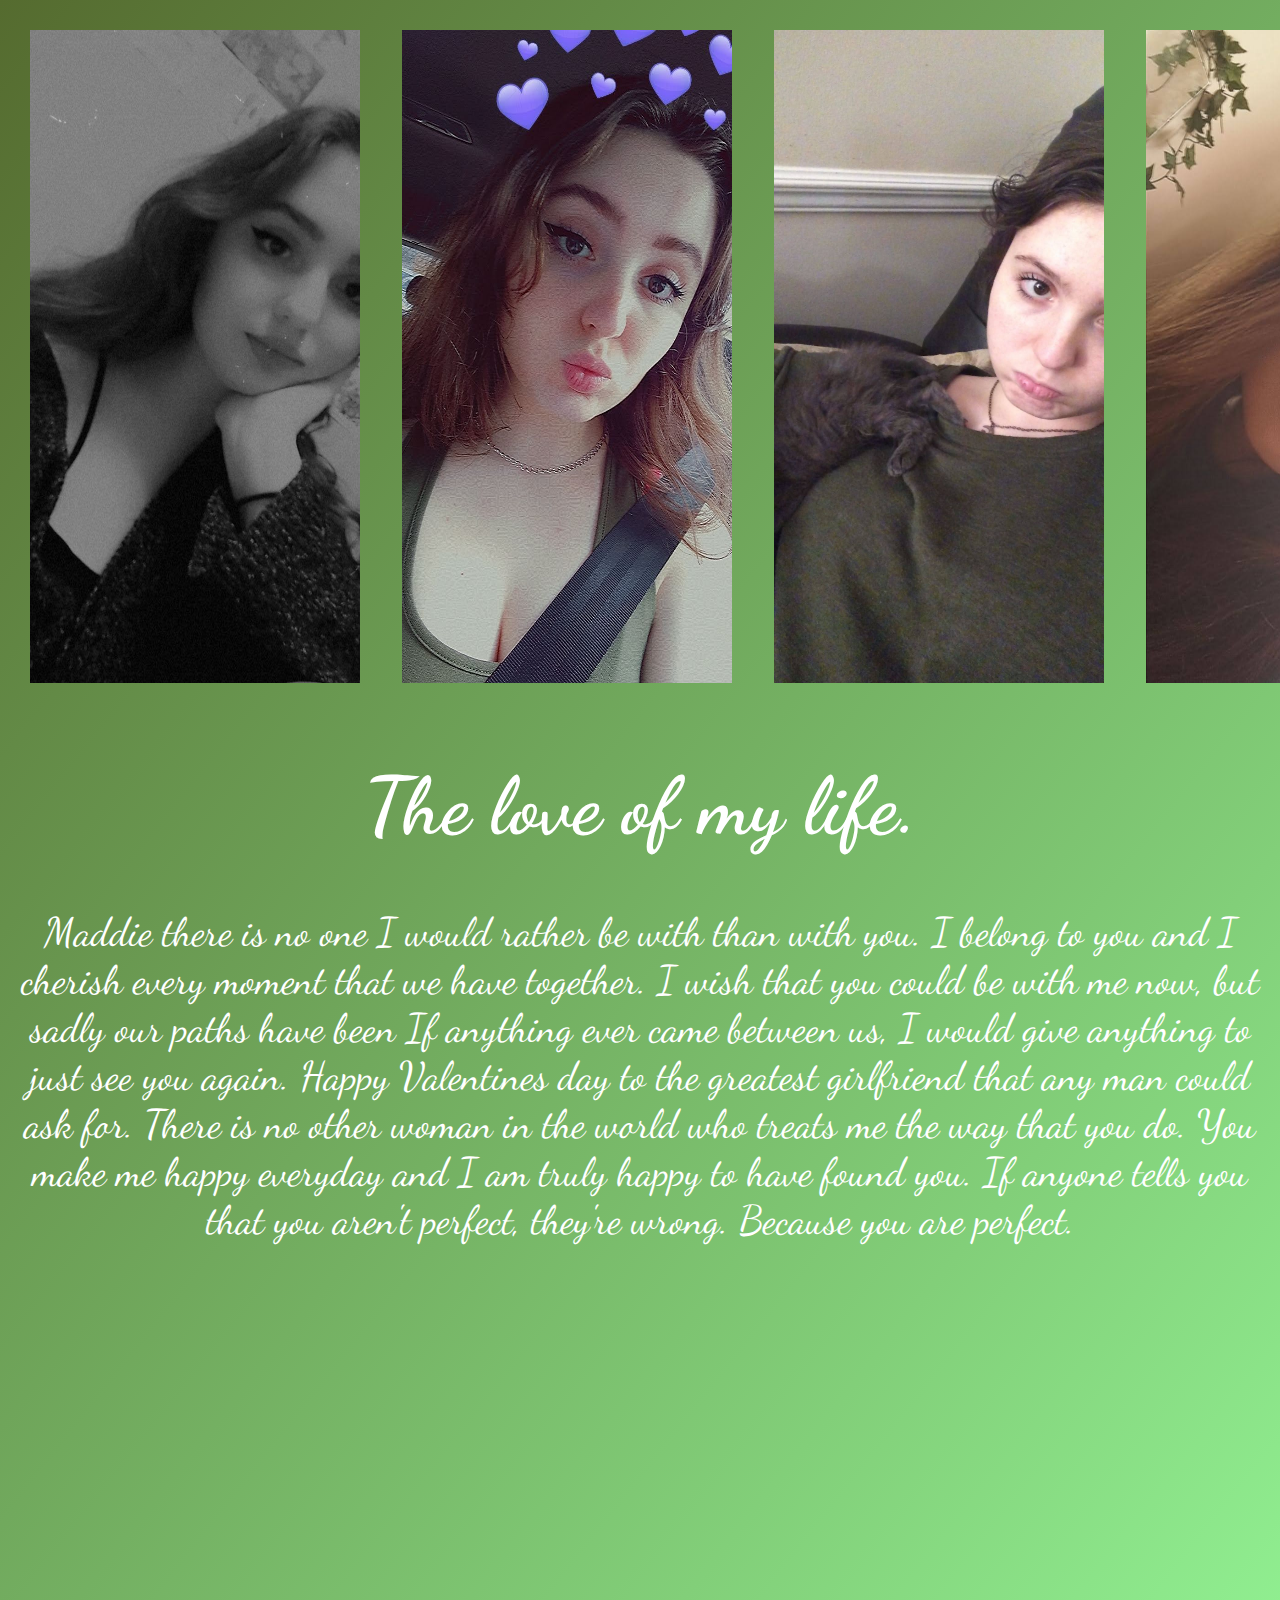
==== index.html @ d5a6c3eb "Rename Untitled-1.html to index.html" ====
<!DOCTYPE html>
<html>
    <head>
        <link rel="stylesheet" href="Maddie.css">
        <link rel="preconnect" href="https://fonts.googleapis.com">
        <link rel="preconnect" href="https://fonts.gstatic.com" crossorigin>
        <link href="https://fonts.googleapis.com/css2?family=Dancing+Script&display=swap" rel="stylesheet">
    </head>
    <body>
        <table>
            <tr>
                <td><img src = "Snapchat-564105712.jpg" alt="Maddie" class="image"></td>
                <td><img src = "Snapchat-902780619.jpg" alt ="Maddie" class="image"></td>
                <td><img src = "Snapchat-2041034720.jpg" alt = "Maddie" class="image"></td>
                <td><img src = "Snapchat-2000741268.jpg" alt = "Maddie" class="image"></td>
                <td><img src = "Snapchat-566912276.jpg" alt = "Maddie" class="image"></td>
            </tr>
        </table>
            <div class="text">
                <h1>The love of my life.</h1>
                <p>Maddie there is no one I would rather be with than with you. I belong to you and I cherish every moment that we have together. I wish that you could be with me now, but sadly our paths have been If anything ever came between us, I would give anything to just see you again. Happy Valentines day to the greatest girlfriend that any man could ask for. There is no other woman in the world who treats me the way that you do. You make me happy everyday and I am truly happy to have found you. If anyone tells you that you aren't perfect, they're wrong. Because you are perfect. </p>
            </div>
        
         <iframe width="560" height="315" src="https://www.youtube.com/embed/RSsTx2TBrww" title="YouTube video player" frameborder="0" allow="accelerometer; autoplay; clipboard-write; encrypted-media; gyroscope; picture-in-picture; web-share" allowfullscreen></iframe>
         
         <iframe width="560" height="315" src="https://www.youtube.com/embed/u7XjPmN-tHw" title="YouTube video player" frameborder="0" allow="accelerometer; autoplay; clipboard-write; encrypted-media; gyroscope; picture-in-picture; web-share" allowfullscreen></iframe>
</body>
</html>
---- Maddie.css ----
.image{
    height: 652.5px;
    display: block;
    width: 330px;
}

.text{
    color:white;
    font-size: 40px;
    top: 50%;
    left: 50%;
    text-align:center;
    font-family: 'Dancing Script', cursive;
}
body{
    background-color: darkolivegreen;
    background-image: linear-gradient(to bottom right, darkolivegreen, lightgreen);
}
td{
    padding:20px;
}
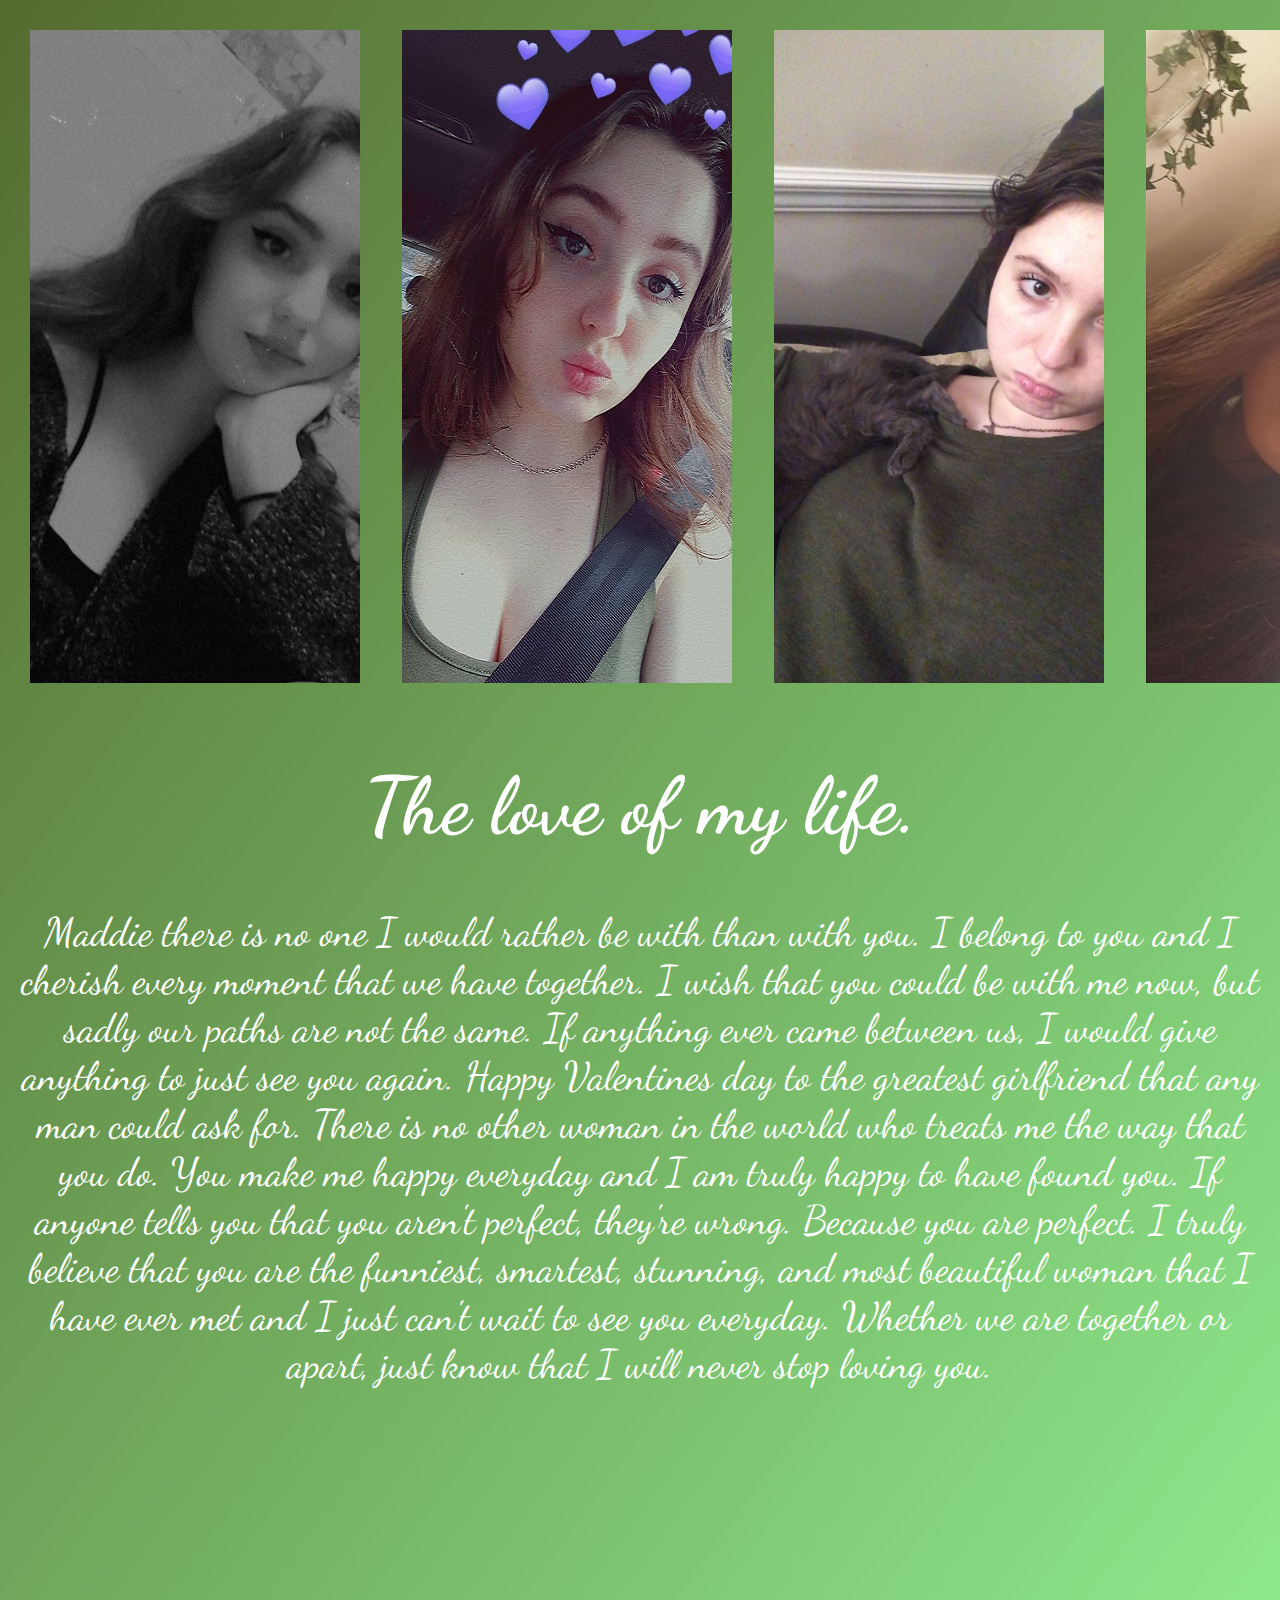
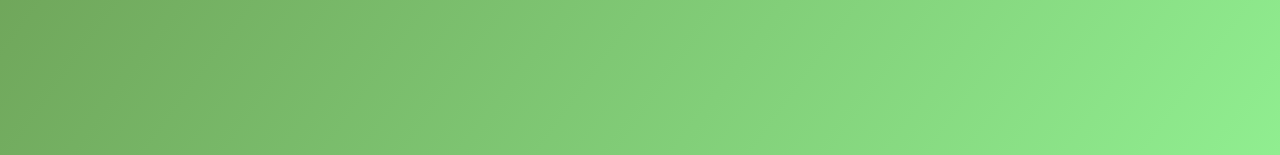
==== commit de6c6bcb: "Update index.html" ====
--- a/index.html
+++ b/index.html
@@ -18,7 +18,7 @@
         </table>
             <div class="text">
                 <h1>The love of my life.</h1>
-                <p>Maddie there is no one I would rather be with than with you. I belong to you and I cherish every moment that we have together. I wish that you could be with me now, but sadly our paths have been If anything ever came between us, I would give anything to just see you again. Happy Valentines day to the greatest girlfriend that any man could ask for. There is no other woman in the world who treats me the way that you do. You make me happy everyday and I am truly happy to have found you. If anyone tells you that you aren't perfect, they're wrong. Because you are perfect. </p>
+                <p>Maddie there is no one I would rather be with than with you. I belong to you and I cherish every moment that we have together. I wish that you could be with me now, but sadly our paths are not the same. If anything ever came between us, I would give anything to just see you again. Happy Valentines day to the greatest girlfriend that any man could ask for. There is no other woman in the world who treats me the way that you do. You make me happy everyday and I am truly happy to have found you. If anyone tells you that you aren't perfect, they're wrong. Because you are perfect. I truly believe that you are the funniest, smartest, stunning, and most beautiful woman that I have ever met and I just can't wait to see you everyday. Whether we are together or apart, just know that I will never stop loving you. </p>
             </div>
         
          <iframe width="560" height="315" src="https://www.youtube.com/embed/RSsTx2TBrww" title="YouTube video player" frameborder="0" allow="accelerometer; autoplay; clipboard-write; encrypted-media; gyroscope; picture-in-picture; web-share" allowfullscreen></iframe>
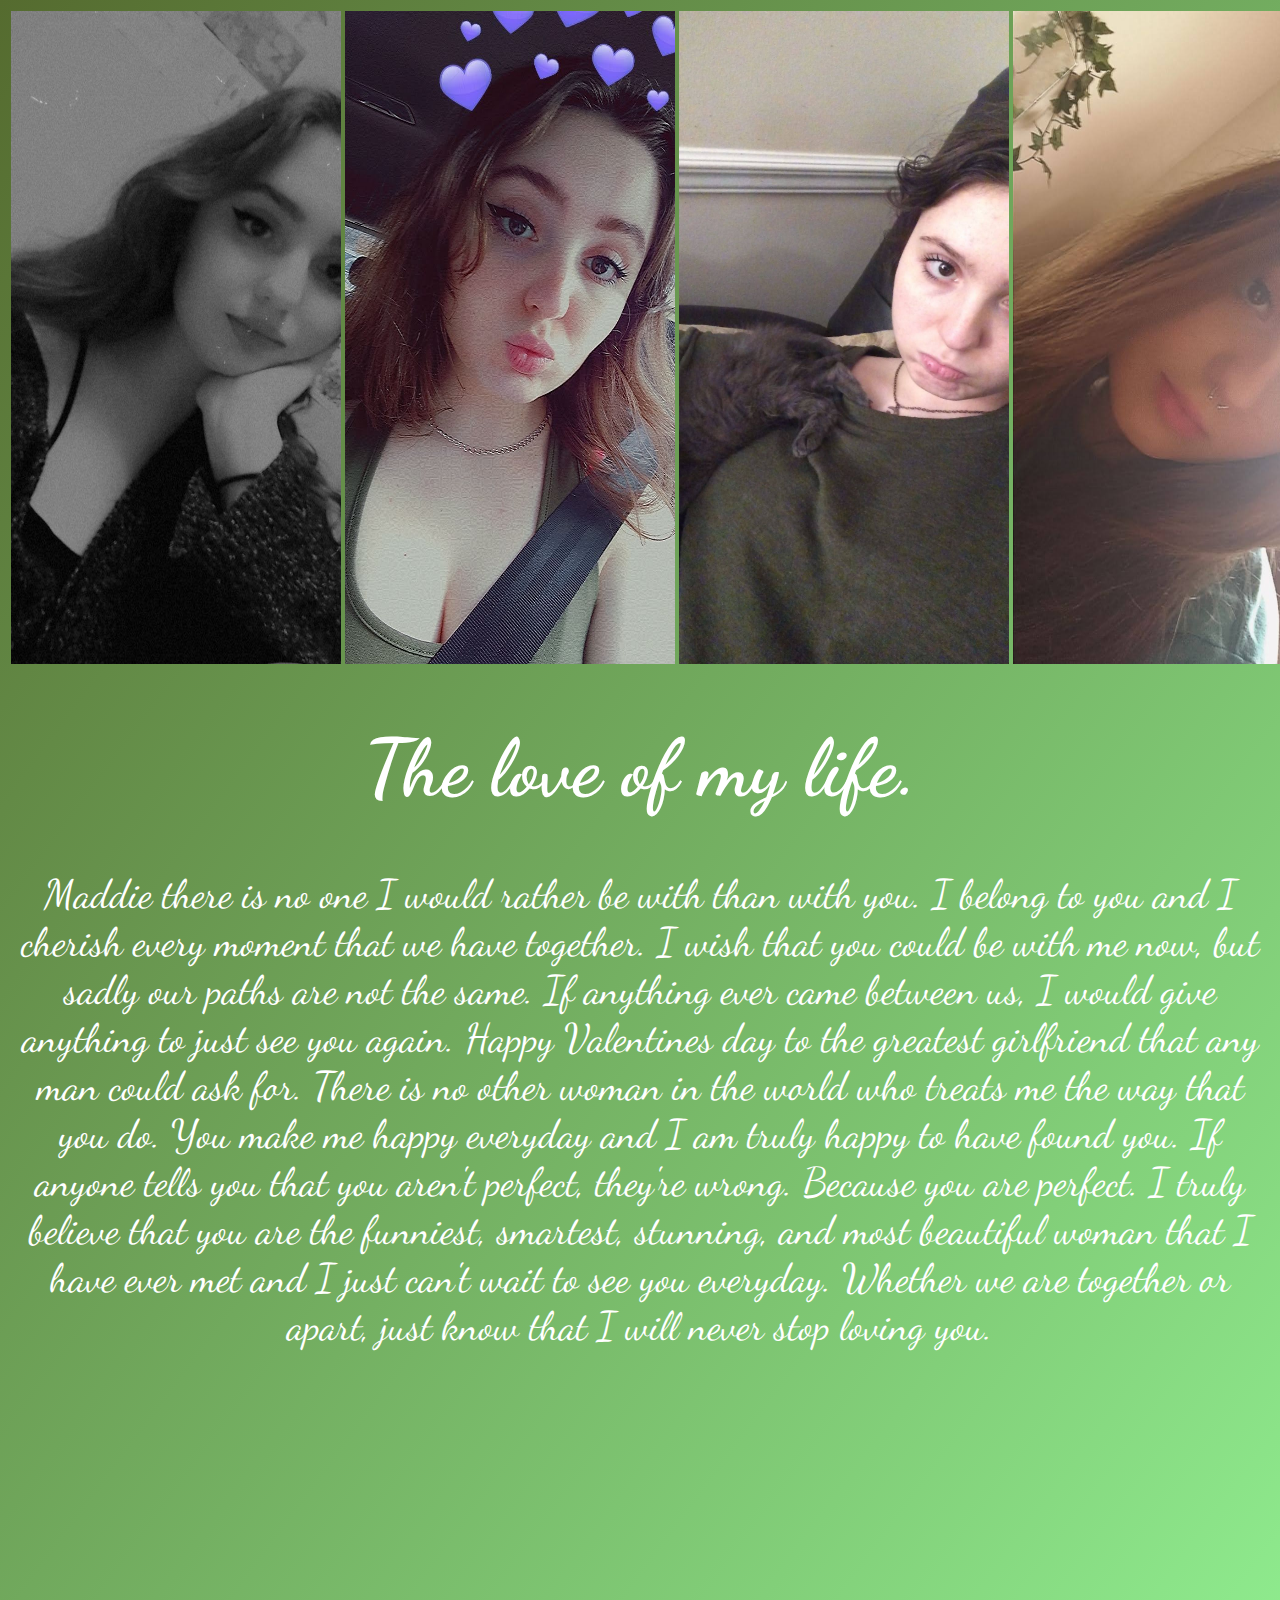
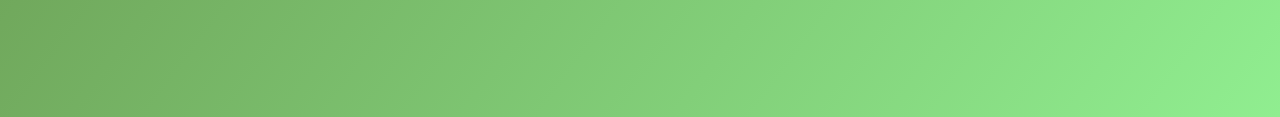
==== commit 96091e53: "Update index.html" ====
--- a/index.html
+++ b/index.html
@@ -1,7 +1,7 @@
 <!DOCTYPE html>
 <html>
     <head>
-        <link rel="stylesheet" href="Maddie.css">
+        <link rel="stylesheet" href="style.css">
         <link rel="preconnect" href="https://fonts.googleapis.com">
         <link rel="preconnect" href="https://fonts.gstatic.com" crossorigin>
         <link href="https://fonts.googleapis.com/css2?family=Dancing+Script&display=swap" rel="stylesheet">
@@ -18,7 +18,7 @@
         </table>
             <div class="text">
                 <h1>The love of my life.</h1>
-                <p>Maddie there is no one I would rather be with than with you. I belong to you and I cherish every moment that we have together. I wish that you could be with me now, but sadly our paths are not the same. If anything ever came between us, I would give anything to just see you again. Happy Valentines day to the greatest girlfriend that any man could ask for. There is no other woman in the world who treats me the way that you do. You make me happy everyday and I am truly happy to have found you. If anyone tells you that you aren't perfect, they're wrong. Because you are perfect. I truly believe that you are the funniest, smartest, stunning, and most beautiful woman that I have ever met and I just can't wait to see you everyday. Whether we are together or apart, just know that I will never stop loving you. </p>
+                <p>Maddie there is no one I would rather be with than with you. I belong to you and I cherish every moment that we have together. I wish that you could be with me now, but sadly our paths are not the same. If anything ever came between us, I would give anything to just see you again. Happy Valentines day to the greatest girlfriend that any man could ask for. There is no other woman in the world who treats me the way that you do. You make me happy everyday and I am truly happy to have found you. If anyone tells you that you aren't perfect, they're wrong. Because you are perfect. I truly believe that you are the funniest, smartest, stunning, and most beautiful woman that I have ever met and I just can't wait to see you everyday. Whether we are together or apart, just know that I will never stop loving you.</p>
             </div>
         
          <iframe width="560" height="315" src="https://www.youtube.com/embed/RSsTx2TBrww" title="YouTube video player" frameborder="0" allow="accelerometer; autoplay; clipboard-write; encrypted-media; gyroscope; picture-in-picture; web-share" allowfullscreen></iframe>
--- a/style.css
+++ b/style.css
@@ -0,0 +1,21 @@
+.image{
+    height: 652.5px;
+    display: block;
+    width: 330px;
+}
+
+.text{
+    color:white;
+    font-size: 40px;
+    top: 50%;
+    left: 50%;
+    text-align:center;
+    font-family: 'Dancing Script', cursive;
+}
+body{
+    background-color: darkolivegreen;
+    background-image: linear-gradient(to bottom right, darkolivegreen, lightgreen);
+}
+.td{
+    padding:20px;
+}
